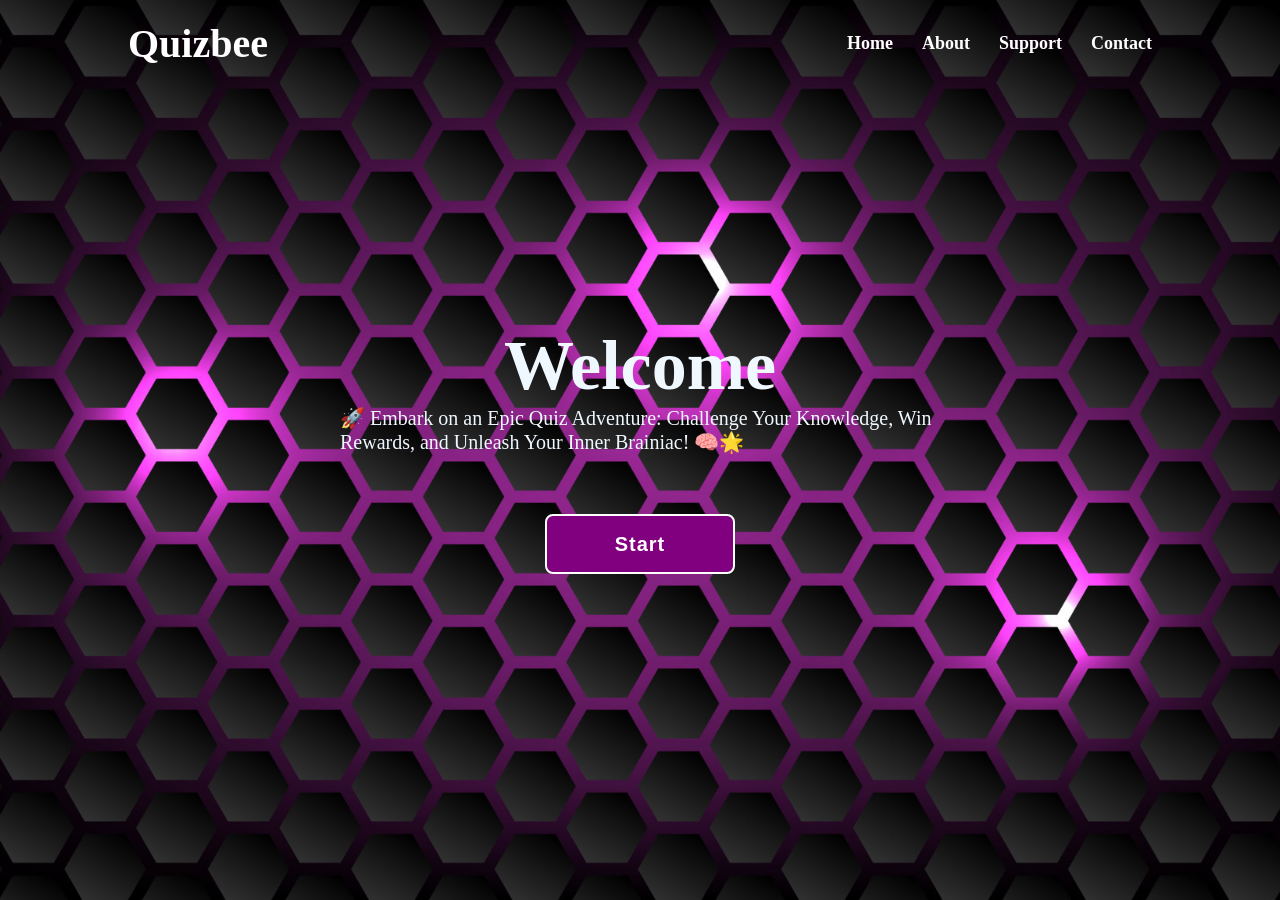
==== index.html @ d370cf74 "first commit" ====
<!DOCTYPE html>
<html lang="en">
<head>
    <meta charset="UTF-8">
    <meta name="viewport" content="width=device-width, initial-scale=1.0">
    <link rel="stylesheet" href="cssq.css">
    <title>Quizbee</title>
</head>
<body>
   <main class="main">
    <header class="header">
     <a href="" class="logo">Quizbee</a>
     <nav class="navbar">
        <a href="#bttuns">Home</a>
        <a href="#">About</a>
        <a href="#">Support</a>
        <a href="#">Contact</a>

     </nav>
    </header>
    <div class="container">
      <section class="quiz-sec">
      <div class="qbox">
         <h1>Questions</h1>
         <div class="headerq">
         </div>
         <h2 class="qtext">What does HTML stand for?</h2>
         <div class="optionlist">
            <div class="options">
               <span>A. Hyper Text Markup Language</span>
            </div>
            <div class="options">
               <span>B Home Tool Markup Language</span>
            </div>
            <div class="options">
               <span>C. Hyperlinks and Text Markup Language</span>
            </div>
            <div class="options">
               <span>D. Hyperlinking Text Mark Language</span>
            </div>
         </div>
         <div class="qfooter">
            <span class="qtotal">1 of 5 Questions</span>
            <button class="nextq">Next</button>
         </div>
      </div>
      </section>
    <section class="front-page">
     <div class="hcontent">
      <h1>Welcome</h1>
      <p>🚀 Embark on an Epic Quiz Adventure: Challenge Your Knowledge, Win Rewards, and Unleash Your Inner Brainiac! 🧠🌟</p>
      <button class="startbut">Start</button>
     </div>
    </section>
   </div>
   </main>
   
      <div class="rulespage">
       <h2>Rules</h2>
       <span class="info">1. Lorem ipsum dolor sit amet Lorem, ipsum dolor.</span>
       <span class="info">1. Lorem ipsum dolor sit amet Lorem, ipsum dolor.</span>
       <span class="info">1. Lorem ipsum dolor sit amet Lorem, ipsum dolor.</span>
       <span class="info">1. Lorem ipsum dolor sit amet Lorem, ipsum dolor.</span>
       <span class="info">1. Lorem ipsum dolor sit amet Lorem, ipsum dolor.</span>
       <div class="bttuns">
         <button class="info exitbutton">Exit</button>
         <a class="info continuebutton" href="#">Continue</a>
       </div>
      </div>
   
   <script src="jsq.js"></script>
   <script src="qs.js"></script>
</body>
</html>
---- cssq.css ----
*{
    padding: 0;
    margin: 0;
    box-sizing: border-box;

}
body{
    color: aliceblue;
    overflow: hidden;
}
.header{
    position: fixed;
    top:0;
    left: 0;
    width: 100%;
    padding: 20px 10%;
    display: flex;
    z-index: 100;
    background:transparent;
    justify-content: space-between;
    align-items: center;
}
.logo{
    font-size: 40px;
    text-decoration: none;
    color: white;
    font-weight: 800;
}
.navbar a{
    font-size: 18px;
    text-decoration: none;
    color: white;
    font-weight: 700;
    margin-left: 25px;
    transition: 0.3s;
}
.navbar a:hover{
    color: blueviolet;
}
.main{
    min-height: 100vh;
    background: url(walp.jpg) no-repeat;
    background-size: cover;
    background-position: center;
    transition: .3s;
}
.main.active{
    filter: blur(16px);
}
.main.remove{
    filter: blur(0px);
}

.front-page{
    position: relative;
    left: -50%;
   width: 100%;
   display: flex;
   justify-content: center;
   align-items: center;

}
.hcontent{
    max-width: 600px;
    display: flex;
    flex-direction: column;
    align-items: center;
}
.hcontent h1{
    font-size: 70px;
    font-weight: 800;
}
.hcontent p{
    font-size: 20px;
    font-weight: 500;
    margin-bottom: 10%;
}
.startbut{
    width: 190px;
    color: white;
    font-size: 20px;
    height: 60px;
    border: 2px solid white;
    border-radius: 8px;
    size: 20px;
    background: purple;
    letter-spacing: 1px;
    font-weight: 600;
    transition: .5s;
    cursor:pointer;
}
.startbut:hover{
    background: black;
}
.rulespage{
    position: absolute;
    top: 50%;
    left: 50%;
    width: 500px;
    background:rgb(254, 254, 254);
    border-radius: 7px;
    transform: translate(-50%,-50%);
    opacity: 0;
    pointer-events: none;
    transition: .3s ease;
}
.rulespage.active{
    opacity: 1;
    pointer-events: auto;
}
.rulespage.remove{
    opacity: 0;
    pointer-events: auto;
}
.rulespage h2{
    font-size: 60px;
    color: black;
}
.rulespage .info{
    display: inline-block;
    font-size: 16px;
    color: black;
    font-weight: 500;
    margin: 4px 0px;
}
.rulespage .bttuns{
    display: flex;
    justify-content: space-around;
    flex-direction: row;
    align-items: center;

}
.rulespage .bttuns .info{
    display: flex;
    color: beige;
    justify-content: space-around;
    flex-direction: column;
    align-items: center;
    width: 130px;
    height: 45px;
    background: purple;
    border: 2px solid purple;
    outline: none;
    border-radius: 6px;
    text-decoration: none;
    transition: .5s;
    cursor: pointer;
}
.rulespage .bttuns .info:hover{
    background: black;
}
.container{
    display: flex;
    height: 100vh;
    width: 200%;
}
.quiz-sec{
    position: relative;
    left: -50%;
    width: 100%;
    background:rgb(22, 8, 8);
    transition: .8s ease-in-out;
    transition-delay: .25s;
    z-index: 100;
   display: flex;
   justify-content: center;
   align-items: center;
}
.quiz-sec.active{
    left: 0;

}
.quiz-sec .qbox{
    position: relative;
    width: 500px;
    background: transparent;
    border: 2px solid purple;
    border-radius: 5px;
    display: flex;
    flex-direction: column;
    padding: 20px 30px;
}
.qbox h1{
    text-align: center;
    font-size: 32px;
    background: linear-gradient(45deg,transparent,purple,transparent);
}
.qbox{
    transition: 0.6s;
}
.qbox .headerq{
    display: flex;
    justify-content: right;
    align-items: center;
    border-bottom: 2px solid purple;
    padding: 20px 0;
}
.headerq span{
    font-size: 18px;
}
.qbox .qtext{
    font-size: 24px;
    font-weight: 600;
    padding:10px 0;
}
 .optionlist .options{
    font-size: 16px;
    background: transparent;
    padding: 12px;
    border: 2px solid rgba(255,255,255, 0.2);
    border-radius: 2px;
    margin: 15px 0;
    cursor: pointer;
    transition: .6s ease;
} 
.optionlist .options:hover{
    background: grey;
}
.optionlist .options.correct{
background: black;
color: green;
border-color: green;
}
.optionlist .options.wrong{
    background: black;
color:red;
border-color: red;
}
.qbox .qfooter{
    display: flex;
    justify-content: space-around;
    align-items: center;
    border-top: 2px solid purple;
    margin-top: 30px;
}
.qbox .qfooter .qtotal{
    font-size: 18px;
    font-weight: 400;
}
.qbox .qfooter .nextq{
    color: white;
    width: 100px;
    height: 45px;
    border-radius: 3px;
    background: purple;
    padding: 12px;
    border: 2px solid rgba(255,255,255, 0.2);
    border-radius: 2px;
    margin: 15px 0;
    cursor: pointer;
    transition: .6s ease;
}
.qbox .qfooter .nextq:hover{
    background: grey;
}
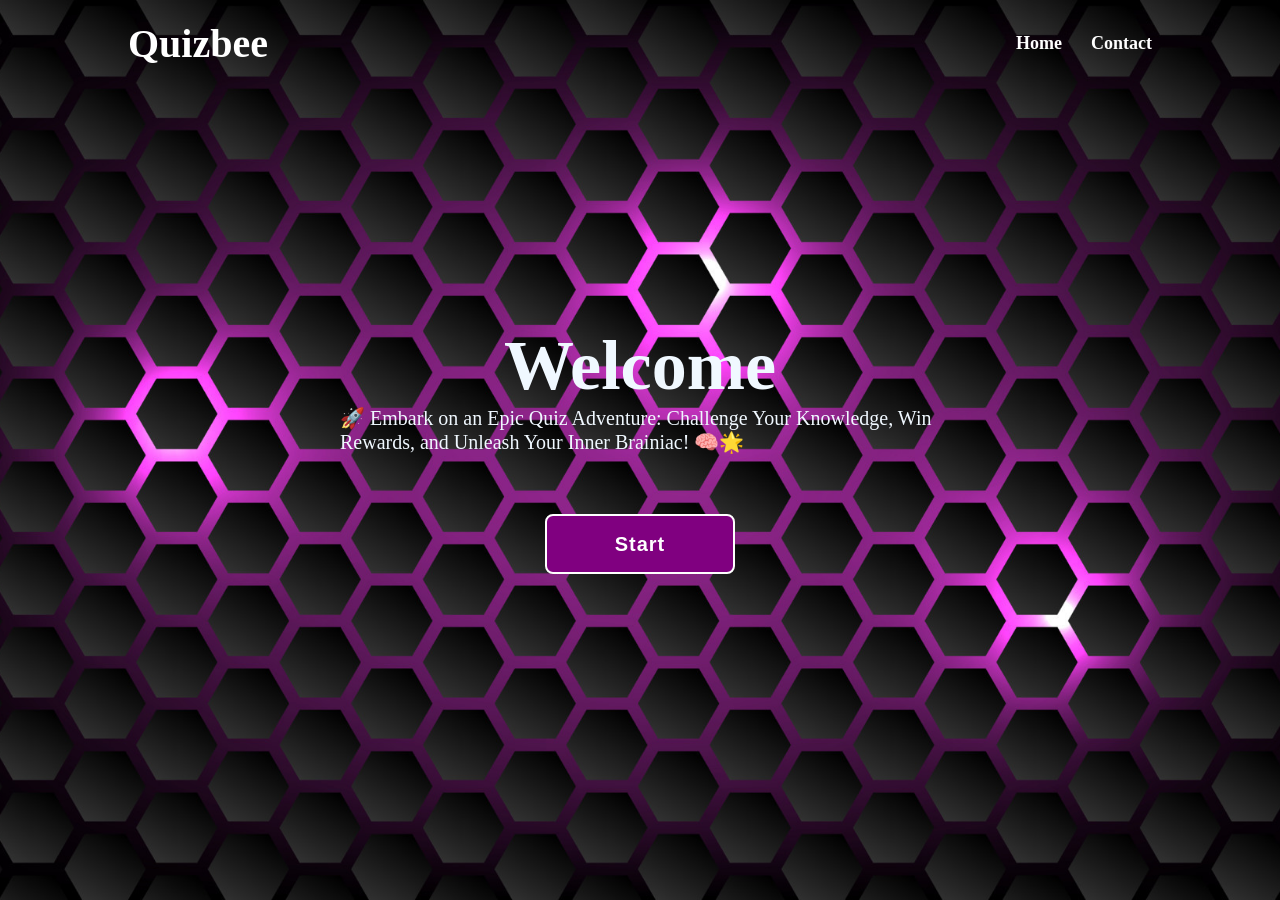
==== commit 3eae6f42: "hii" ====
--- a/index.html
+++ b/index.html
@@ -3,7 +3,7 @@
 <head>
     <meta charset="UTF-8">
     <meta name="viewport" content="width=device-width, initial-scale=1.0">
-    <link rel="stylesheet" href="cssq.css">
+    <link rel="stylesheet" href="style.css">
     <title>Quizbee</title>
 </head>
 <body>
@@ -12,8 +12,7 @@
      <a href="" class="logo">Quizbee</a>
      <nav class="navbar">
         <a href="#bttuns">Home</a>
-        <a href="#">About</a>
-        <a href="#">Support</a>
+      
         <a href="#">Contact</a>
 
      </nav>
@@ -23,6 +22,7 @@
       <div class="qbox">
          <h1>Questions</h1>
          <div class="headerq">
+            <span class="topscore">Score : 0 / 5</span>
          </div>
          <h2 class="qtext">What does HTML stand for?</h2>
          <div class="optionlist">
@@ -42,9 +42,11 @@
          <div class="qfooter">
             <span class="qtotal">1 of 5 Questions</span>
             <button class="nextq">Next</button>
+            
          </div>
       </div>
-      </section>
+      
+   </section>
     <section class="front-page">
      <div class="hcontent">
       <h1>Welcome</h1>
@@ -57,18 +59,17 @@
    
       <div class="rulespage">
        <h2>Rules</h2>
-       <span class="info">1. Lorem ipsum dolor sit amet Lorem, ipsum dolor.</span>
-       <span class="info">1. Lorem ipsum dolor sit amet Lorem, ipsum dolor.</span>
-       <span class="info">1. Lorem ipsum dolor sit amet Lorem, ipsum dolor.</span>
-       <span class="info">1. Lorem ipsum dolor sit amet Lorem, ipsum dolor.</span>
-       <span class="info">1. Lorem ipsum dolor sit amet Lorem, ipsum dolor.</span>
+       <span class="info">1. Each quiz consists of a set number of questions.</span>
+       <span class="info">2. Users must select one of the four provided options for each question.</span>
+       <span class="info">3. Once an answer is submitted, it cannot be changed.</span>
+       <span class="info">4. A score summary is provided at the end of the quiz.</span>
+       
        <div class="bttuns">
          <button class="info exitbutton">Exit</button>
          <a class="info continuebutton" href="#">Continue</a>
        </div>
       </div>
    
-   <script src="jsq.js"></script>
-   <script src="qs.js"></script>
+   <script src="script.js"></script>
 </body>
 </html>
--- a/style.css
+++ b/style.css
@@ -0,0 +1,268 @@
+*{
+    padding: 0;
+    margin: 0;
+    box-sizing: border-box;
+
+}
+body{
+    color: aliceblue;
+    overflow: hidden;
+}
+.header{
+    position: fixed;
+    top:0;
+    left: 0;
+    width: 100%;
+    padding: 20px 10%;
+    display: flex;
+    z-index: 100;
+    background:transparent;
+    justify-content: space-between;
+    align-items: center;
+}
+.logo{
+    font-size: 40px;
+    text-decoration: none;
+    color: white;
+    font-weight: 800;
+}
+.navbar a{
+    font-size: 18px;
+    text-decoration: none;
+    color: white;
+    font-weight: 700;
+    margin-left: 25px;
+    transition: 0.3s;
+}
+.navbar a:hover{
+    color: blueviolet;
+}
+.main{
+    min-height: 100vh;
+    background: url(walp.jpg) no-repeat;
+    background-size: cover;
+    background-position: center;
+    transition: .3s;
+}
+.main.active{
+    filter: blur(16px);
+}
+.main.remove{
+    filter: blur(0px);
+}
+
+.front-page{
+    position: relative;
+    left: -50%;
+   width: 100%;
+   display: flex;
+   justify-content: center;
+   align-items: center;
+
+}
+.hcontent{
+    max-width: 600px;
+    display: flex;
+    flex-direction: column;
+    align-items: center;
+}
+.hcontent h1{
+    font-size: 70px;
+    font-weight: 800;
+}
+.hcontent p{
+    font-size: 20px;
+    font-weight: 500;
+    margin-bottom: 10%;
+}
+.startbut{
+    width: 190px;
+    color: white;
+    font-size: 20px;
+    height: 60px;
+    border: 2px solid white;
+    border-radius: 8px;
+    size: 20px;
+    background: purple;
+    letter-spacing: 1px;
+    font-weight: 600;
+    transition: .5s;
+    cursor:pointer;
+}
+.startbut:hover{
+    background: black;
+}
+.rulespage{
+    position: absolute;
+    top: 50%;
+    /* left: 0%; */
+    left: 50%;
+    width: 500px;
+    background:rgb(254, 254, 254);
+    border-radius: 7px;
+    transform: translate(-50%,-50%);
+    opacity: 0;
+    pointer-events: none;
+    transition: .3s ease;
+}
+.rulespage.active{
+    opacity: 1;
+    pointer-events: auto;
+}
+.rulespage.remove{
+    opacity: 0;
+    pointer-events: auto;
+}
+.rulespage h2{
+    font-size: 60px;
+    color: black;
+}
+.rulespage .info{
+    display: inline-block;
+    font-size: 16px;
+    color: black;
+    font-weight: 500;
+    margin: 4px 0px;
+}
+.rulespage .bttuns{
+    display: flex;
+    justify-content: space-around;
+    flex-direction: row;
+    align-items: center;
+
+}
+.rulespage .bttuns .info{
+    display: flex;
+    color: beige;
+    justify-content: space-around;
+    flex-direction: column;
+    align-items: center;
+    width: 130px;
+    height: 45px;
+    background: purple;
+    border: 2px solid purple;
+    outline: none;
+    border-radius: 6px;
+    text-decoration: none;
+    transition: .5s;
+    cursor: pointer;
+}
+.rulespage .bttuns .info:hover{
+    background: black;
+}
+.container{
+    display: flex;
+    height: 100vh;
+    width: 200%;
+}
+.quiz-sec{
+    position:relative;
+     left: -50%; 
+     /* left: 0; */
+    width: 100%;
+    justify-content: center;
+    align-items: center;
+    background:rgb(22, 8, 8);
+    display: flex;
+    transition: .8s ease-in-out;
+    transition-delay: .25s;
+    z-index: 100;
+}
+.quiz-sec.active{
+    background: url(qpp.webp) no-repeat;
+    left: 0;
+    background-size: cover;
+    background-position: center;
+    /* backface-visibility: var(-50%); */
+}
+.quiz-sec .qbox{
+    position: relative;
+    width: 500px;
+    background:rgb(53, 43, 43);
+    border: 2px solid purple;
+    border-radius: 5px;
+    display: flex;
+    flex-direction: column;
+    padding: 20px 30px;
+}
+.qbox h1{
+    text-align: center;
+    font-size: 32px;
+    background: linear-gradient(45deg,transparent,purple,transparent);
+}
+.qbox{
+    transition: 0.6s;
+}
+.qbox .headerq{
+    display: flex;
+    justify-content: right;
+    align-items: center;
+    border-bottom: 2px solid purple;
+    padding: 20px 0;
+}
+.headerq span{
+    font-size: 18px;
+}
+.qbox .qtext{
+    font-size: 24px;
+    font-weight: 600;
+    padding:10px 0;
+}
+ .optionlist .options{
+    font-size: 16px;
+    background: transparent;
+    padding: 12px;
+    border: 2px solid rgba(255,255,255, 0.2);
+    border-radius: 2px;
+    margin: 15px 0;
+    cursor: pointer;
+    transition: .6s ease;
+} 
+.optionlist .options:hover{
+    background: grey;
+}
+.optionlist .options.correct{
+background: black;
+color: green;
+border-color: green;
+}
+.optionlist .options.wrong{
+    background: black;
+color:red;
+border-color: red;
+}
+.optionlist .options.disable{
+pointer-events: none;
+}
+.qbox .qfooter{
+    display: flex;
+    justify-content: space-around;
+    align-items: center;
+    border-top: 2px solid purple;
+    margin-top: 30px;
+}
+.qbox .qfooter .qtotal{
+    font-size: 18px;
+    font-weight: 400;
+}
+.qbox .qfooter .nextq{
+    color: white;
+    width: 100px;
+    height: 45px;
+    border-radius: 3px;
+    background: rgb(111, 104, 111);
+    padding: 12px;
+    border: 2px solid rgba(255,255,255, 0.2);
+    border-radius: 2px;
+    margin: 15px 0;
+    cursor: pointer;
+    transition: .6s ease;
+    pointer-events: none;
+}
+.qbox .qfooter .nextq:hover{
+    background:grey;
+}
+.qbox .qfooter .nextq.active{
+    pointer-events: auto;
+    background: purple;
+}
